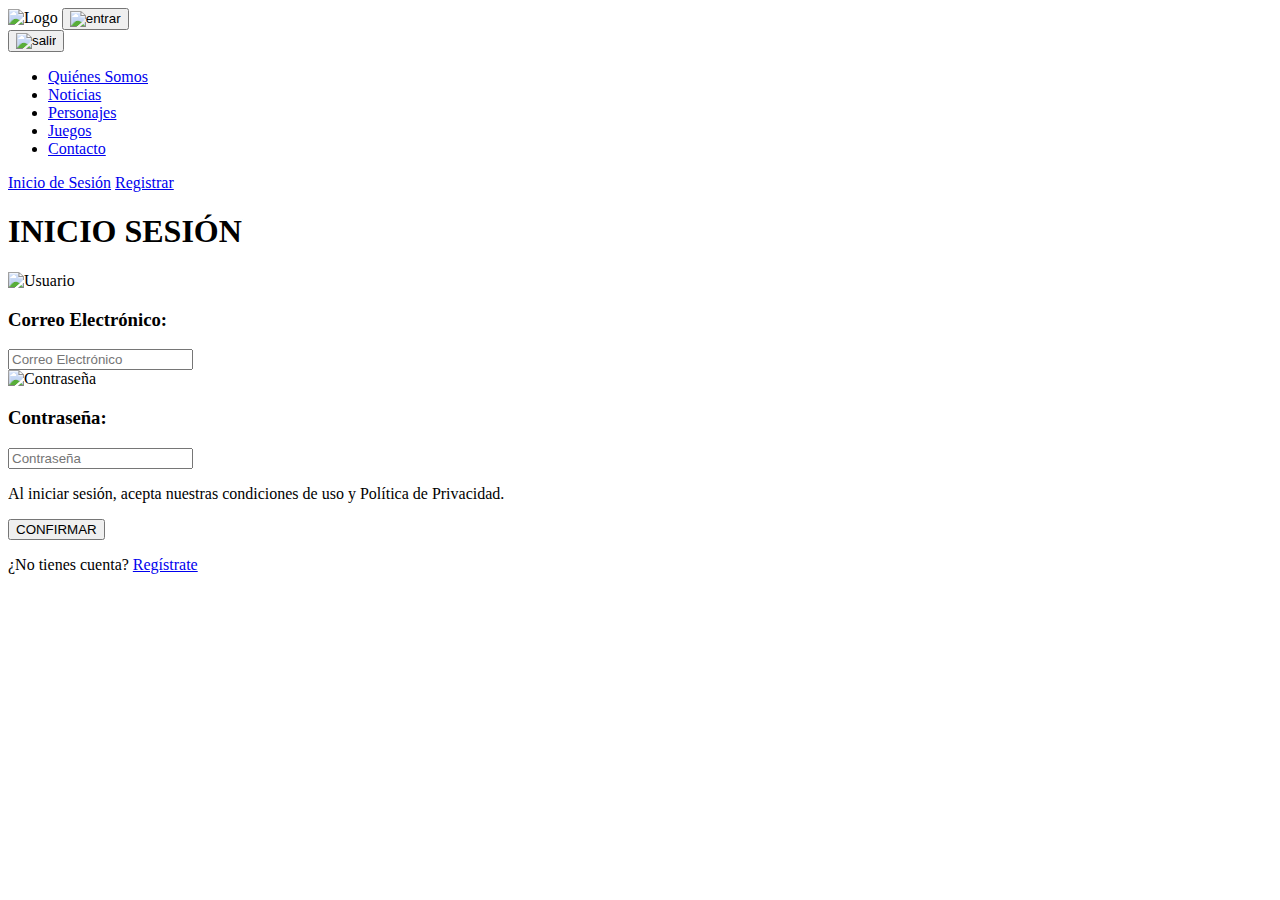
==== iniciarSesion.html @ 4124b978 "Add files via upload" ====
<!DOCTYPE html>
<html lang="en">
<head>
    <meta charset="UTF-8">
    <meta name="viewport" content="width=device-width, initial-scale=1.0">
    <title>Iniciar Sesión - NOMBRE JUEGO</title>
    <link rel="stylesheet" href="CSS/style.css">
    <link rel="shortcut icon" href="icon/faviconarriba.jpg" type="image/x-icon"> 
</head>
<body class="iniciosesion">
    <!-- Menú superior -->
    <header>
        <img class="logo" src="icon/faviconfenix.png" alt="Logo">
        <button class="abrir-menu" id="abrir"> <img class="entrar" src="icon/menu.png" alt="entrar"></button>
        <nav class="nav" id="nav">
            <button class="cerrar-menu" id="cerrar"><img class="salir" src="icon/salir.png" alt="salir"></button>
            <div class="menu">
            <ul class="nav-lista">
                <li><a href="index.html#quienes-somos">Quiénes Somos</a></li>
                <li><a href="index.html#noticias">Noticias</a></li>
                 <li><a href="index.html#personajes">Personajes</a></li>
                 <li><a href="index.html#juegos">Juegos</a></li>
                <li><a href="index.html#contacto">Contacto</a></li>
            </ul>
        </div>
            <div class="autolinks">
                <a href="iniciarSesion.html">Inicio de Sesión</a>
                <a href="registrarse.html">Registrar</a>
            </div>
    
        </nav>
       </header>
    <div class="forma">
        <form class="formulario">
            <h1 id="ttl">INICIO SESIÓN</h1>
            <div class="contenedor">
                <div class="input-contenedor">
                    <img class="icono" src="icon/correo.png" alt="Usuario">
                    <h3 id="ttl3">Correo Electrónico:</h3>
                    <input type="text" placeholder="Correo Electrónico">
                </div>
                <div class="input-contenedor">
                    <img class="icono" src="icon/contraseña.png" alt="Contraseña">
                    <h3 id="ttl3">Contraseña:</h3>
                    <input type="password" placeholder="Contraseña">
                </div>
                <p>Al iniciar sesión, acepta nuestras condiciones de uso y Política de Privacidad.</p>
                <input type="submit" value="CONFIRMAR" class="button">
                <p>¿No tienes cuenta? <a href="registrarse.html">Regístrate</a></p>
            </div>
        </form>
    </div>
    
</body>
</html>
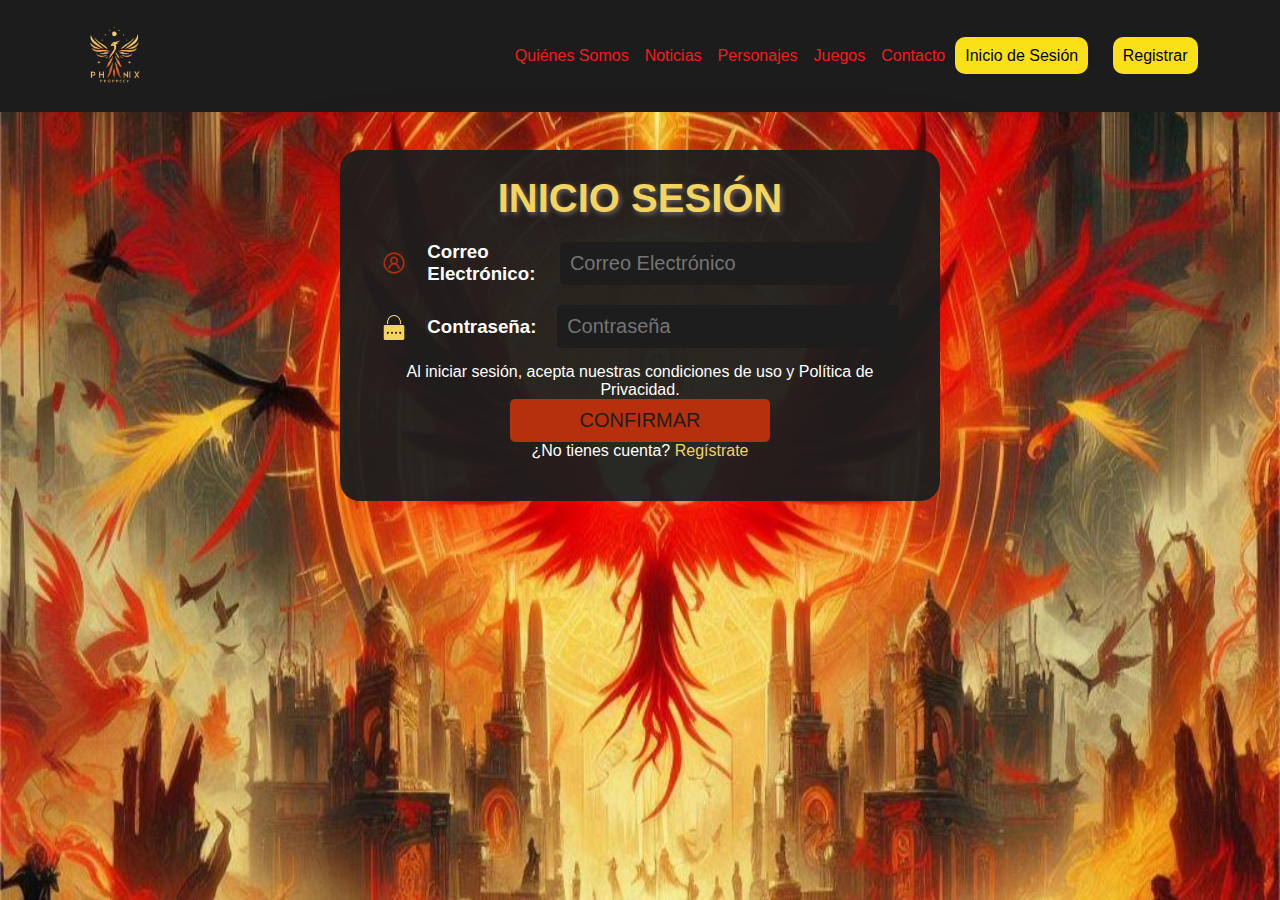
==== commit 885d7e90: "Update iniciarSesion.html" ====
--- a/iniciarSesion.html
+++ b/iniciarSesion.html
@@ -50,6 +50,17 @@
             </div>
         </form>
     </div>
-    
+          <script>
+    const nav = document.querySelector("#nav");
+    const abrir = document.querySelector("#abrir");
+    const cerrar = document.querySelector("#cerrar");
+
+    abrir.addEventListener("click", () => {
+    nav.classList.add("visible");
+    })   
+    cerrar.addEventListener("click", () => {
+    nav.classList.remove("visible");
+    })
+    </script>
 </body>
-</html>+</html>
--- a/CSS/style.css
+++ b/CSS/style.css
@@ -0,0 +1,899 @@
+*{
+    box-sizing: border-box;
+    margin: 0;
+    padding: 0;
+}
+body{
+    font-family: Arial, Helvetica, sans-serif;
+    margin: 0px;
+    background-image: url(../img/fondofenix.jpg);
+    background-position: center;
+    background-repeat: no-repeat;
+    background-attachment: fixed;
+    background-size: 100% 100%;
+}
+.registarse .contenedor{
+    width: 100%;
+    padding: 15px;
+}
+.iniciosesion .contenedor{
+    width: 100%;
+    padding: 15px;
+}
+.contacto .contenedor{
+    width: 100%;
+    padding: 15px;
+}
+/*-------------------------------------------------*/
+/*Iniciar Sesión y Registrarse*/
+.forma {
+    display: flex;
+    background-color: rgba(29, 29, 29, 0.95);
+    flex-wrap: nowrap;
+    justify-content: center;
+    align-items: center;
+    margin: 3% auto;
+    padding: 2%;
+    border-radius: 20px;
+    box-shadow: 0 35px 80px #ff000080;
+    width: 80%;
+    max-width: 600px;
+}
+body.iniciosesion{
+    font-family: Arial, Helvetica, sans-serif;
+    margin: 0px;
+}
+body.contacto{
+    font-family: Arial, Helvetica, sans-serif;
+    margin: 0px;
+}
+body.registrarse{
+    font-family: Arial, Helvetica, sans-serif;
+    margin: 0px;
+    display: flex;
+}
+body.registrarse {
+    background: url(../img/registrarse.jpg);
+    background-repeat: no-repeat;
+    background-attachment: fixed;
+    background-size: 100% 100%;
+}
+.formulario h1 {
+    text-align: center;
+    color: #F4D35E;
+    font-size: 40px;
+    text-shadow: 2px 2px 5px #9797979a;
+}
+.formulario h3 {
+    margin: 1%;
+    color: white;
+}
+.registarse{
+    margin: 0;
+    flex: 1; 
+}
+.iniciosesion{
+    margin: 0;
+    flex: 1;
+}
+.contacto{
+    margin: 0;
+    flex: 1;
+}
+.registarse img{
+    padding-top: 15px;
+    width: 15px;
+    height: 15px;
+    text-align: center;
+} 
+input[type="text"], input[type="password"]{
+    text-align: left;
+    font-size: 20px;
+    width: 100%;
+    padding: 10px;
+    border: none;
+    background-color: rgba(29, 29, 29);
+    color: #aaa;
+    border-radius: 5px;
+    margin-left: 3%;
+}
+
+.input-contenedor .icono {
+    width: 5%;
+    height: auto;
+    margin-right: 3%; 
+}
+.input-contenedor { 
+    margin-bottom: 15px;
+    display: flex;
+    align-items: center; 
+}
+.button{
+    border: none;
+    justify-content: center;
+    width: 50%;
+    font-size: 20px;
+    color:  #1D1D1D;
+    background-color: #b7300e;
+    padding: 10px ;
+    border-radius: 5px;
+    cursor: pointer;
+    margin-left: 25%;
+}
+.button:hover{
+    background-color:  #f3841d;
+}
+p{
+    text-align: center;
+    color: white;
+}
+p a{
+    color:#F4D35E;
+    text-decoration: none;
+}
+p a:hover {
+    text-decoration: underline;
+}
+textarea{
+    margin-bottom: 10%;
+}
+@media(max-width: 768px){
+    .formulario{
+        margin-top: 150px;
+        width: 500px;
+        margin:auto;
+        border-radius: 2%;
+    }
+}
+/*---------------------------------------------------*/
+/* Estilos para el menú */
+header {
+    display: flex;
+    align-items: center;
+    padding: 1rem;
+    background-color: #1c1c1c;
+    justify-content: space-around;
+    }
+    .nav{
+        display: flex;
+        flex-direction: row;
+        align-items: center;
+        position: relative;
+        margin-left: 20%;
+    }
+    .logo {
+    max-width: 5rem;
+    }
+    .nav-lista {
+    list-style-type: none;
+    display: flex;
+    gap: 1rem;
+    }
+    .nav-lista li a {
+    text-decoration: none;
+    color: #f51b1b;
+    }
+    .nav-lista li a:hover {
+        color: #ff5050;
+        }
+    .abrir-menu, .cerrar-menu{
+        display: none;
+    }
+    .autolinks a {
+        margin: 0 10px; /* Espacio entre elementos */
+        color: rgb(0, 0, 0);
+        text-decoration: none;
+        border-radius: 10px;
+        padding: 10px;   
+    }
+   .autolinks a{
+        background-color: #fae017;
+    }
+   .autolinks a:hover{
+        background-color: #ffec5c;
+    }
+    
+    @media screen and (max-width: 576px) {
+        .abrir-menu, .cerrar-menu {
+            display: block;  
+            border: 0;
+            background-color: transparent;
+            }
+        .entrar{
+            max-width: 70%;
+            padding-left: 20%;
+        }
+        .salir{
+            height: 60%;
+            width: 60%;
+            padding-top: 50%;
+        }
+        .nav {
+            opacity: 0;
+            visibility: hidden; 
+            display: flex;
+            flex-direction: column;
+            align-items: end;
+            gap: 1rem;
+            position: absolute;
+            top: 0;
+            right: 0;
+            background-color: #1c1c1c;
+            padding: 3rem;
+            box-shadow: 0 0 0 100vmax rgba(0, 0, 0, 0.5);
+            }
+        .nav.visible{
+            opacity: 1;
+            visibility: visible;
+        }
+        .nav-lista{
+        flex-direction: column;
+        align-items: end;
+        }  
+        .nav-lista li a {
+            text-decoration: none;
+            color: #ff5050;
+            }
+    }
+
+    @media screen and (max-width: 992px) {
+        .autolinks a {
+            display: flex;
+            flex-direction: column;
+            align-items: center;
+            margin-top: 4%;
+        }
+        .nav-lista {
+            list-style-type: none;
+            display: flex;
+            gap: 1rem;
+            flex-direction: column;
+        }
+    }
+
+    
+/*---------------------------------------------------*/
+/*inicio*/
+.azul{
+    width: 100%;
+    height: 100%;
+    background-color:#8d918dc6;
+    position:relative;
+    margin-top: 500px;
+    z-index: 0;
+}
+/*div titulo*/
+.nombrejuego h1{
+    font-family: fantasy;
+    color: #D0A933;
+    font-size: 80px;
+    position: absolute;
+    top: 50%;
+    left: 50%;
+    transform: translate(-50%, -40%);
+    text-align: center;
+    text-shadow: 2px 2px 5px #0f0e0e;
+    z-index: 1;
+}
+/*div inicio*/
+.textoinicio{
+display: flex;
+width: 100%;
+}
+.textoinicio h3{
+    color: #F4D35E;
+    font-family:Cambria, Cochin, Georgia, Times, 'Times New Roman', serif;
+    text-shadow: 2px 2px 5px #0f0e0e;    
+    display: flex;
+    padding: 5% 5% 7% 2%;
+}
+.textoinicio p{
+    color: white;
+    align-items: center;
+    font-family: 22px;
+}
+/*titulo somos*/
+.titulosomos h1{
+    font-size: 40px;
+    display: flex;
+    color: #F4D35E;
+    flex-direction: column-reverse;
+    align-items: center;
+    font-family:Cambria, Cochin, Georgia, Times, 'Times New Roman', serif;
+    text-shadow: 2px 2px 5px #0f0e0e;
+}
+/*div somos*/
+.somos{
+    display: flex;
+  align-items: center;
+}
+
+.somos img{
+    width: 300px;
+    height: auto;
+    margin: 3%;  
+}
+.textosomos{
+    padding-right: 5%;
+    padding-left: 5%;
+    padding-bottom: 5%;
+    display: flex;
+    align-items: flex-start;
+    flex-direction: column;
+    flex-wrap: nowrap;
+    align-items: center;
+    font-size: 20px;
+    color: beige;
+    text-shadow: 2px 2px 5px rgb(15, 14, 14, 0.75);
+}
+@media screen and (max-width: 780px) {
+    .textoinicio{
+        display: flex;
+        flex-direction: column;
+    }
+}
+
+.barra {
+    border: none; 
+    border-top: 3px solid  #111B2E;
+    display: flex;
+    margin-top: 2%;
+    margin-bottom: 2%;
+  }
+  .barra2 {
+    border: none; 
+    border-top: 3px solid  #ffffffea;
+    width: 90%;
+    margin-left: 3%;
+  }
+/*div noticias*/
+.noticias{
+    display: flex;
+justify-content: center;
+align-items: center;
+min-height: 100vh;
+}
+.titulonoticia h1{
+    font-size: 40px;
+    display: flex;
+    flex-direction: column-reverse;
+    align-items: center;
+    color: #F4D35E;
+    font-family:Cambria, Cochin, Georgia, Times, 'Times New Roman', serif;
+    text-shadow: 2px 2px 5px #0f0e0e;
+
+}
+.container3{
+    position: relative;
+    display: flex;
+    flex-wrap: nowrap;
+    gap: 100px 50px;
+    padding: 100px 50px;
+    flex-direction: row;
+    justify-content: center;
+    align-items: center;
+}
+.container3 .card{
+display: flex;
+justify-content: center;
+align-items: flex-start;
+position: relative;
+width: 350px;
+height: 300px;
+background-color: rgba(247, 128, 0, 0.75);
+border-radius: 20px;
+box-shadow: 0 35px 80px rgba(0,0,0,0.25);
+transition: 0.5s;
+}
+.container3 .card:hover{
+    height: 400px;
+}
+
+.container3 .card .imgBx{
+    position: absolute;
+    top: 20px;
+    width: 300px;
+    height: 220px;
+    background:#333;
+    border-radius: 12px;
+    overflow: hidden;
+    transition: 0.5s;
+}
+.container3 .card:hover .imgBx{
+top: -100px;
+scale: 0.75;
+box-shadow: 0 15px 45px rgba(0,0,0,0.2);
+}
+.container3 .card .imgBx img{
+position: absolute;
+top: 0;
+left: 0;
+width: 100%;
+height: 100%;
+object-fit: cover;
+}
+.container3 .card .content h2{
+    font-size: 100%;
+    margin-bottom: 3%;
+    text-shadow: 2px 2px 5px #0f0e0e;
+}
+.container3 .card .content{
+position: absolute;
+top: 252px;
+width: 100%;
+height: 35px;
+padding: 0 20px;
+overflow: hidden;
+text-align: center;
+transition: 0.5s;
+color: white;
+}
+
+.container3 .card:hover .content {
+    top: 130px;
+    height: 250px;
+    }
+
+/*mas noticias*/
+.masnoticias{
+    height: 50%;
+    width: 70%;
+    background-color: rgba(247, 128, 0, 0.75);
+    display: flex;
+    flex-direction: column;
+    align-items: center;
+    padding: 10px;
+    border-radius: 10px;
+    box-shadow: 0px 5px 10px #000; 
+    color: white;
+    margin: 20px;
+    margin-right: 10%;
+
+}
+.masnoticias a{
+    color: white;
+    text-decoration: none;
+    font-family:'Franklin Gothic Medium', 'Arial Narrow', Arial, sans-serif
+}
+@media screen and (max-width: 720px) {
+.masnoticias p{
+    display: none;
+}
+.noticias{
+    display: flex;
+    flex-direction: column;
+
+}
+}
+
+
+/*div personajes*/
+
+.titulopersonajes h1{
+    font-size: 40px;
+    display: flex;
+    color: #F4D35E;
+    flex-direction: column-reverse;
+    align-items: center;
+    font-family:Cambria, Cochin, Georgia, Times, 'Times New Roman', serif;
+    text-shadow: 2px 2px 5px #0f0e0e;
+}
+#personajes {
+    display: flex;
+    justify-content: center;
+  }
+  .personajes div{
+    display: flex;
+    justify-content: center;
+    margin: 2% 4% 4% 4%;
+  }
+  .personaje h3{
+    font-size: 20px;
+    width: 100%;
+    display: flex;
+    flex-direction: column;
+    align-items: center;
+    color: #F4D35E;
+    font-family:Cambria, Cochin, Georgia, Times, 'Times New Roman', serif;
+    text-shadow: 2px 2px 5px #0f0e0e;
+  }
+  .personaje p{
+    color: white;
+    text-shadow: 2px 2px 5px #0f0e0e;
+    font-size: 15px;
+    width: 150%;
+    height: auto;
+  }
+  .personaje img{
+    height: 250px;
+    width: auto;
+    display: flex;
+    flex-direction: column;
+    align-items: center;
+    filter: drop-shadow(0px 0px 10px rgba(0, 0, 0, 0.5));
+  }
+  .flecha img{
+    height: 50px;
+    width: auto;
+  }
+  
+  .personaje {
+    transform: scale(0.6); /* Hace los personajes más pequeños */
+    transition: transform 0.5s;
+    display: flex;
+    flex-direction: column;
+  }
+  
+  .personaje.central {
+    transform: scale(1); /* Hace el personaje central más grande */
+  }
+
+/*div expansiones*/
+.tituloexpansiones{
+    background-color:#f780008c;
+    font-size: 40px;
+    display: flex;
+    flex-direction: column-reverse;
+    align-items: center;
+    font-family:Cambria, Cochin, Georgia, Times, 'Times New Roman', serif;
+    text-shadow: 2px 2px 5px #0f0e0e;
+    border-top: 2px solid #1D1D1D; 
+}
+.tituloexpansiones h1{
+    color: #F4D35E;
+}
+.expansiones{
+    background-color:#f780008c;
+    justify-content: center;
+}
+.fotos{
+    width: 100%;
+    margin: 0 auto;
+}
+.container::after{
+    /*Muestra elementos aunque sean flotantes*/
+    content: "";
+    display: block;
+    height: 0px;
+    clear: both;
+}
+.container{
+    width: 100%;
+    display: flex;
+    justify-content: center;
+    flex-wrap: wrap;
+}
+/*Estructura de cada componente de la galeria (imagen+descripcion)*/
+.container div{
+width: auto;
+height: 50%;
+display: inline;
+float: left;
+margin: 1%;
+padding: 0px;
+}
+.container div img{
+    width: 200px;
+    height:250px;
+    box-shadow: 0 0 10px #00000089;
+    border: 2px solid #fff;
+}
+.container div img~span{
+    width: 100%;
+    display: flex;
+    color: white;
+    font-family:Cambria, Cochin, Georgia, Times, 'Times New Roman', serif;
+    text-shadow: 2px 2px 5px #0f0e0e;
+
+}
+.container div img:hover+span{
+    opacity: 1;
+}
+.container:hover div{
+    opacity: 0.2;
+    transform: scale(0.7);
+    transition: 2s;
+}
+.container:hover div:hover{
+    opacity: 1;
+    transform: scale(1.2);
+}
+.informacion{
+    font-size: 30px;
+    display: flex;
+    flex-direction: column-reverse;
+    align-items: center;
+    font-family:Cambria, Cochin, Georgia, Times, 'Times New Roman', serif;
+    text-shadow: 2px 2px 5px #0f0e0e;
+    color: white;
+    padding-bottom: 2%;
+}
+ .visible {
+    color: white;
+    padding: 0% 10% 5% 10%;
+}
+.intro {
+    cursor: pointer;
+    color: blue;
+    text-decoration: underline;
+}
+.oculto {
+    display: none;
+    color: white;
+}
+/*div juegos*/
+.juegos{
+    background-color:#f780008c;
+    justify-content: center;
+    padding-top: 2%;
+    padding-bottom: 3%;
+
+}
+.juegos h1{
+    color: white;
+    font-size: 100%;
+    display: flex;
+    justify-content: flex-start;
+    padding-left: 10%;
+    text-shadow: 2px 2px 5px #0f0e0e;
+}
+
+    .wrapper{
+    padding: 10px 10%;
+    }
+    #card-area{
+    padding: 50px 0;
+    }
+    .box-area{
+    display: flex;
+    margin-top: 50px;
+    }
+    .box{
+    height: auto;
+    width: auto;
+    border-radius: 10px;
+    position: relative;
+    overflow: hidden;
+    box-shadow: 5px 5px 15px rgba(0,0,0,0.5);
+    margin-left: 2%;
+    }
+    .box img{
+        width: 100%;
+        border-radius: 10px;
+        display: block;
+        transition: transform 0.5s;
+    }
+    
+    .overlay{
+        height: 0;
+        width: 100%;
+        background: linear-gradient(transparent,  #F4D35E 58%);
+        border-radius: 10px;
+        position: absolute;
+        left: 0;
+        bottom: 0;
+        overflow: hidden;
+        display: flex;
+        align-items: center;
+        justify-content: center;
+        flex-direction: column;
+        padding: 0 40px;
+        text-align: center;
+        font-size: 14px;
+        transition: height 0.5s;
+        }
+        .overlay h3{
+            margin-bottom: 5px;
+            margin-top: 80%;
+            color: white;
+            text-shadow: 2px 2px 5px #0f0e0e;
+            font-size: 20px;
+            letter-spacing: 2px;
+        }
+        .overlay a{
+        margin-top: 10px;
+        color: #262626;
+        text-decoration: none;
+        font-size: 14px;
+        background:#fff;
+        border-radius: 50px;
+        text-align: center;
+        padding: 5px 15px;
+            }
+        .boxLhover img{
+            transform: scale(1.2);
+            }
+            .box:hover .overlay{
+            height: 100%;
+            }
+        
+/*div final*/
+.final{
+    background-color:#1D1D1D ;
+    padding: 5% 5% 4% 5%;
+    color: white;
+    display: block;
+}
+.final a{
+    color:#F4D35E;
+    text-decoration: none;
+}
+.redes{
+    display: flex;
+    justify-content: flex-end;
+}
+.final p{
+    width: 40%;
+    display: flex;
+}
+@media screen and (max-width: 1310) {
+
+      .personajes div {
+            display: flex;
+            margin: 2% 4% 4% 4%;
+            justify-content: center;
+            flex-wrap: wrap;
+            flex-direction: row;
+        
+      }
+}
+@media screen and (max-width: 992px) {
+
+/*div titulo*/
+.nombrejuego h1{
+    font-family: fantasy;
+    color: #D0A933;
+    font-size: 50px;
+    position: absolute;
+    top: 75%;
+    left: 50%;
+    transform: translate(-50%, -40%);
+    text-align: center;
+    text-shadow: 2px 2px 5px #0f0e0e;
+    z-index: 1;
+}
+
+/*div noticias*/
+.container3{
+    flex-direction: column;
+}
+
+/*div personajes*/
+#personajes {
+    flex-direction: column;
+  }
+  .personaje img{
+    height: 550px;
+    width: auto;
+  }
+  .personajes div {
+    display: flex;
+    justify-content: center;
+    flex-wrap: wrap;
+    margin: 2% 4% 4% 4%;
+  }
+
+  .flecha img{
+    display: none;
+  }
+
+  .personaje h3{
+    font-size: 15px;
+  }
+  .personaje p{
+    font-size: 12px;
+    width: 100%;
+  }
+
+}
+
+
+
+@media screen and (max-width: 576px) {
+    /* Cambios para pantallas más pequeñas */
+    .Nombre, .juego {
+        padding-left: 0;
+        padding-top: 5px;
+    }
+    .container {
+        display: flex;
+        justify-content: space-between;
+        padding: 5px;
+    }
+    .textoinicio{
+        display: flex;
+        flex-direction: column;
+    }
+    .juego {
+        order: 1;
+        padding: 10px;
+    }
+    .Nombre {
+        order: 2;
+    }
+    .IniciarSesion {
+        order: 3;
+    }
+    .somos img{
+        display: none;
+    }
+    .somos h1{
+        left: 50%;
+        transform: translate(-50%, -50%);
+    }
+    .nombrejuego h1{
+        transform: translate(-170%, 50%);
+    }
+        
+}
+
+@media screen and (max-width: 576px) {
+    .nombrejuego h1{
+    top: 35%;
+    left: 90%;
+    }
+    .personajes{
+        width: 100%;
+    }
+      .personajes div{
+        flex-direction: column;
+      }
+      .personaje h3{
+        font-size: 20px;
+      }
+      .personaje p{
+        font-size: 15px;
+      }
+      .personaje img{
+        height: 400px;
+        width: auto;
+      }
+      .flecha img{
+        display: none;
+      }
+      
+      .personaje {
+        transform: scale(1); 
+        transition: none; 
+      }
+      .personaje.central {
+        transform: scale(1);
+      }
+    
+      /*div expansiones*/
+.expansiones{
+    background-color:#f780008c;
+    justify-content: center;
+}
+.fotos{
+    width: 100%;
+    margin: 0 auto;
+}
+.container{
+    width: 100%;
+    padding-left: 8%;
+    display: flex;
+    flex-wrap: wrap;
+}
+/*Estructura de cada componente de la galeria (imagen+descripcion)*/
+.container div{
+width: auto;
+height: 40%;
+display: flex;
+flex-direction: column;
+float: left;
+margin: 1%;
+padding: 0px;
+}
+}
+    
+@media screen and (max-width: 800px) {
+    .Nombre{
+        display: none; /* Oculta elementos no esenciales en pantallas muy pequeñas */
+    }
+}
+@media screen and (max-width: 1000px) {
+    .juego {
+        display: none; /* Oculta elementos no esenciales en pantallas muy pequeñas */
+    }
+}
